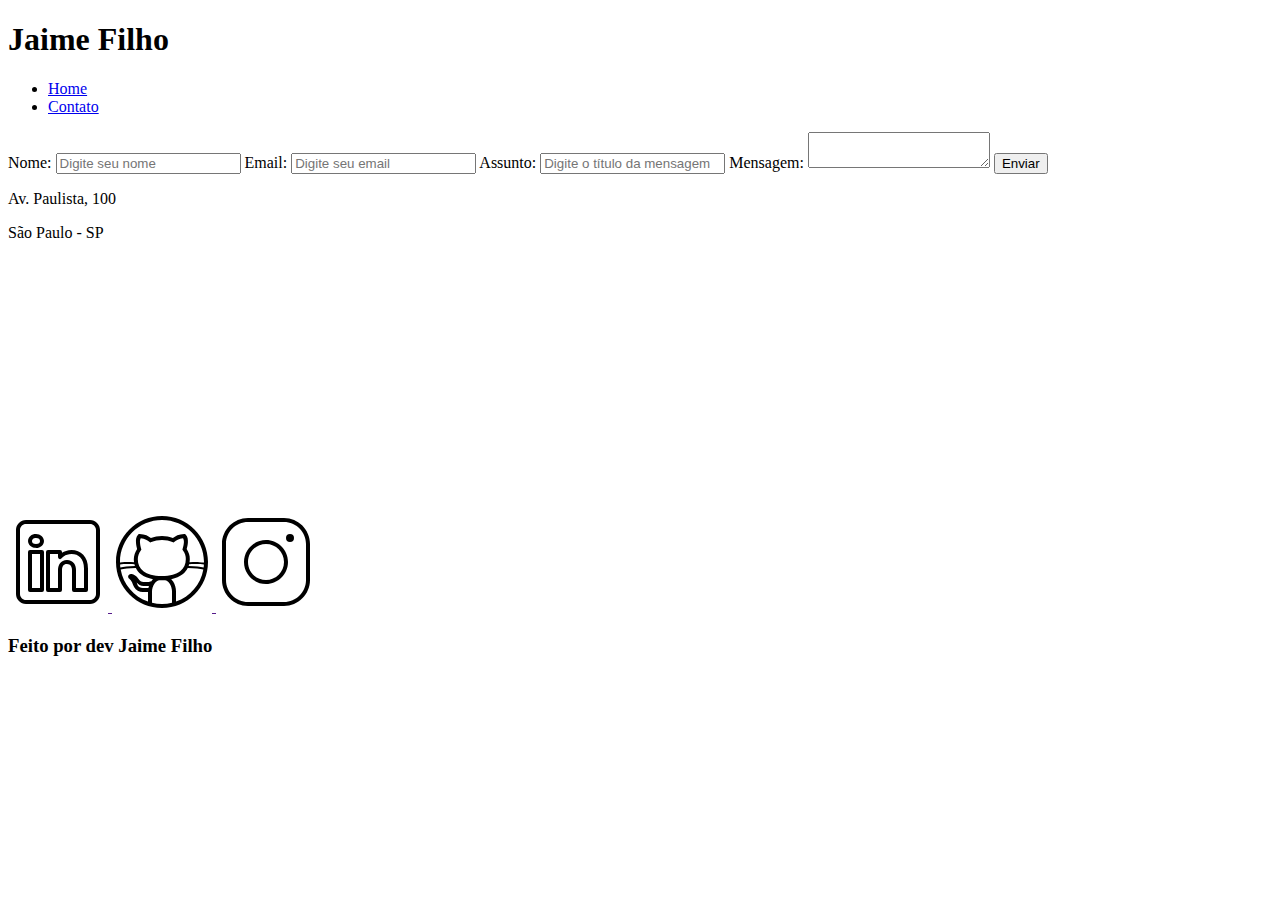
==== contato.html @ fcbf4510 "portfolio - criação do html" ====
<!DOCTYPE html>
<html lang="pt-br">
	
	<head>
		<meta charset="UTF-8">
		
		<meta name="viewport" content="width=device-width, initial-scale=1.0">
		<meta name="description" content="Projeto Portfólio">
		<meta name="author" content="Generation Brasil">
		<meta name="keywords" content="HTML, CSS, JavaScript">
		
		<link rel="icon" type="image/svg" href="./assets/img/favicon.svg" />

		<title>Meu Perfil</title>
	</head>

	<body>

		<!-- Cabeçalho da Página (header) -->
		<header>

			<!-- Div Conteudo do Cabeçalho -->
			<div id="header_content">

				<!-- Titulo do Cabeçalho -->
				<div id="titulo">

					<!-- Seu nome -->
					<h1>Jaime Filho</h1>

				</div>

				<!-- Conteudo do Menu da Página (header) -->
				<div id="menu">

					<!-- Menu da Página -->
					<nav>

						<!-- Marcadores não ordenados + links -->
						<ul id="menu">
							<li>
								<a href="index.html">Home</a>
							</li>
							<li>
								<a href="contato.html">Contato</a>
							</li>
						</ul>

					</nav>

				</div>

			</div>

		</header>

		<!-- Seção Principal da Página (main) -->
		<main>
			
			<!-- Seção Formulário de Contato e Redes Sociais -->
			<section id="contact">
				
				<!-- Seção do Formulário-->
				<form action="#" method="submit">

					<label for="nome">Nome: </label>
					<input
						id="nome"
						type="text"
						name="name"
						placeholder="Digite seu nome"
						required
					/>
					<span id="txtNome"></span>

					<label for="email">Email: </label>
					<input
						id="email"
						type="email"
						name="email"
						placeholder="Digite seu email"
						required
					/>
					<span id="txtEmail"></span>

					<label for="subject">Assunto: </label>
					<input
						id="subject"
						type="text"
						name="subject"
						placeholder="Digite o título da mensagem"
						required
					/>
					<span id="txtSubject"></span>

					<label for="message">Mensagem: </label>
					<textarea
						id="message"
						name="message"
						placeholder="Digite sua mensagem"
						required
					>
					</textarea>

					<button type="submit">Enviar</button>

				</form>

				<!-- Seção do Google Maps -->
				<article id="mapa">

					<div id="endereco">
						<p>Av. Paulista, 100</p>
						<p>São Paulo - SP</p>
					</div>

					<iframe
						src="https://www.google.com/maps/embed?pb=!1m18!1m12!1m3!1d3657.106696296001!2d-46.65390548535577!3d-23.564611167596592!2m3!1f0!2f0!3f0!3m2!1i1024!2i768!4f13.1!3m3!1m2!1s0x94ce59c7f481fd9f%3A0x9982bfde4df54830!2sAv.%20Paulista%2C%201000%20-%20Bela%20Vista%2C%20S%C3%A3o%20Paulo%20-%20SP%2C%2001310-100!5e0!3m2!1spt-BR!2sbr!4v1594056507065!5m2!1spt-BR!2sbr"
						width="400"
						height="250"
						frameborder="0"
						style="border: 0"
						allowfullscreen=""
						aria-hidden="false"
						tabindex="0"
						id="mapa"
					>
                    </iframe>

				</article>

			</section>

		</main>

		<!-- Rodapé da Página (footer) -->
		<footer>

			<!-- Seção de Contato - Redes Sociais-->
			<section id="redes_sociais">

				<a href="">
					<img src="assets/img/linkedin.svg" alt="LinkedIn" />
				</a>
				<a href="">
					<img src="assets/img/github.svg" alt="Github" />
				</a>
				<a href="">
					<img src="assets/img/instagram.svg" alt="Instagram" />
				</a>

			</section>

			<h3>Feito por dev Jaime Filho</h3>

		</footer>

	</body>

</html>
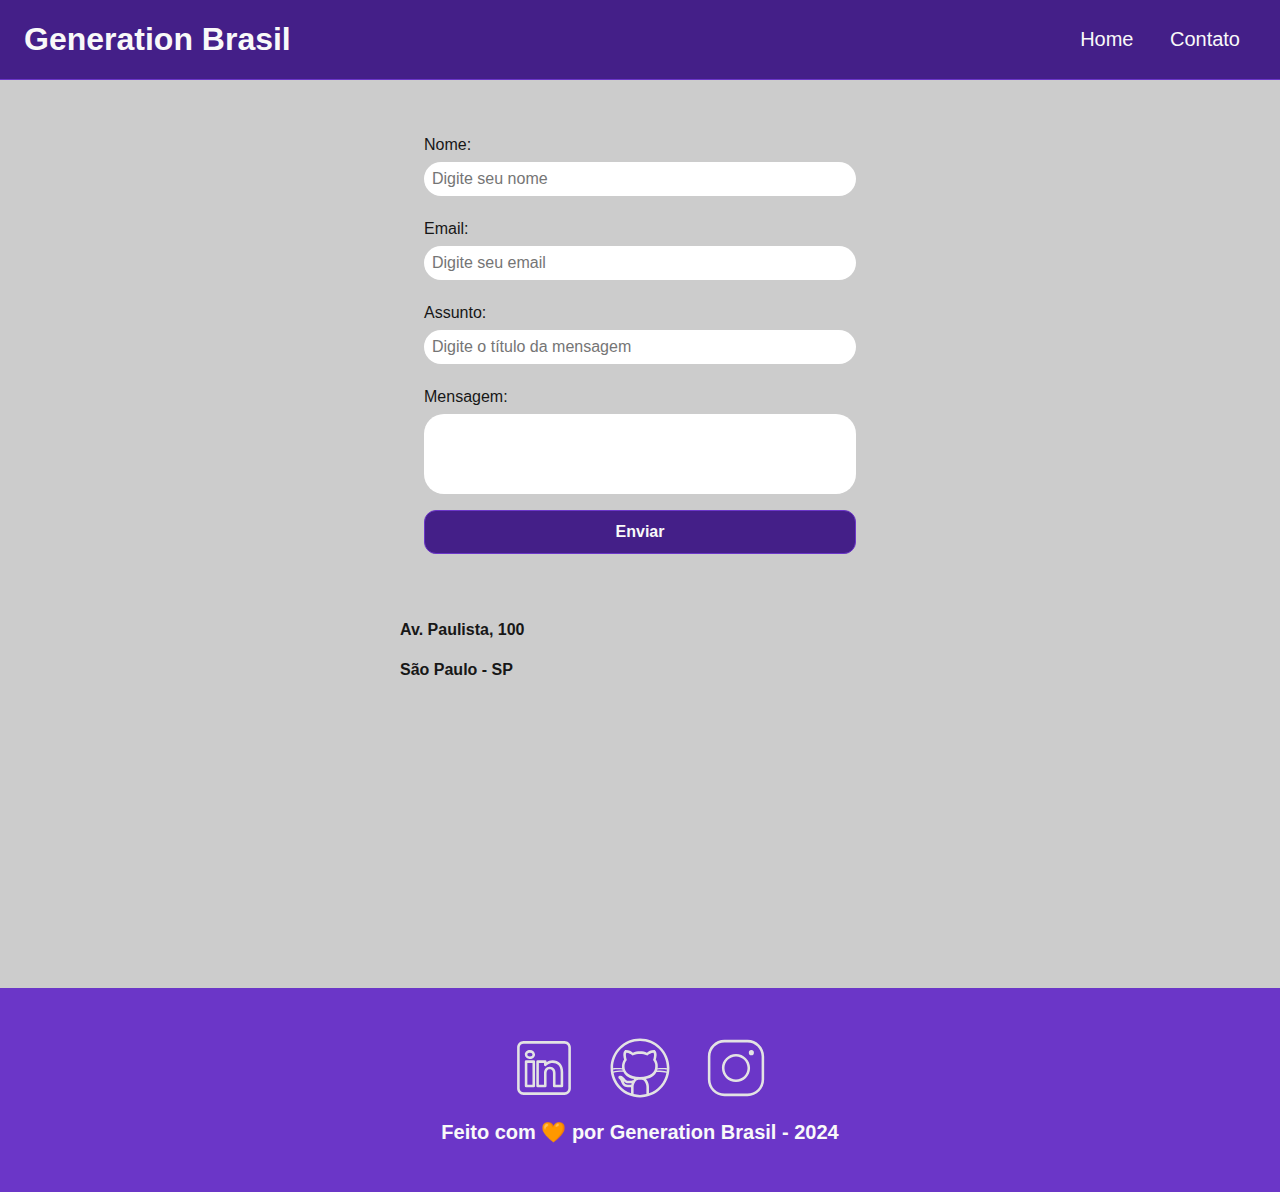
==== commit 13fed7d0: "somando CSS" ====
--- a/contato.html
+++ b/contato.html
@@ -10,52 +10,53 @@
 		<meta name="keywords" content="HTML, CSS, JavaScript">
 		
 		<link rel="icon" type="image/svg" href="./assets/img/favicon.svg" />
-
+		<!-- Link para a Folha de Estilo da Página - CSS -->
+		<link rel="stylesheet" href="./assets/css/style.css">	
 		<title>Meu Perfil</title>
 	</head>
 
 	<body>
 
-		<!-- Cabeçalho da Página (header) -->
-		<header>
+			<!-- Cabeçalho da Página (header) -->
+			<header>
 
-			<!-- Div Conteudo do Cabeçalho -->
-			<div id="header_content">
-
-				<!-- Titulo do Cabeçalho -->
-				<div id="titulo">
-
-					<!-- Seu nome -->
-					<h1>Jaime Filho</h1>
-
+				<!-- Div Conteudo do Cabeçalho -->
+				<div id="header_content" class="flex">
+	
+					<!-- Titulo do Cabeçalho -->
+					<div id="titulo">
+	
+						<!-- Seu nome -->
+						<h1>Generation Brasil</h1>
+	
+					</div>
+	
+					<!-- Conteudo do Menu da Página (header) -->
+					<div id="menu">
+	
+						<!-- Menu da Página -->
+						<nav>
+	
+							<!-- Marcadores não ordenados + links -->
+							<ul id="menu">
+								<li>
+									<a href="index.html">Home</a>
+								</li>
+								<li>
+									<a href="contato.html">Contato</a>
+								</li>
+							</ul>
+	
+						</nav>
+	
+					</div>
+	
 				</div>
-
-				<!-- Conteudo do Menu da Página (header) -->
-				<div id="menu">
-
-					<!-- Menu da Página -->
-					<nav>
-
-						<!-- Marcadores não ordenados + links -->
-						<ul id="menu">
-							<li>
-								<a href="index.html">Home</a>
-							</li>
-							<li>
-								<a href="contato.html">Contato</a>
-							</li>
-						</ul>
-
-					</nav>
-
-				</div>
-
-			</div>
-
-		</header>
+	
+			</header>
 
 		<!-- Seção Principal da Página (main) -->
-		<main>
+		<main class="flex">
 			
 			<!-- Seção Formulário de Contato e Redes Sociais -->
 			<section id="contact">
@@ -107,7 +108,7 @@
 				</form>
 
 				<!-- Seção do Google Maps -->
-				<article id="mapa">
+				<article id="mapa" class="flex_start">
 
 					<div id="endereco">
 						<p>Av. Paulista, 100</p>
@@ -134,26 +135,27 @@
 		</main>
 
 		<!-- Rodapé da Página (footer) -->
-		<footer>
+		<footer class="flex">
 
 			<!-- Seção de Contato - Redes Sociais-->
 			<section id="redes_sociais">
 
 				<a href="">
-					<img src="assets/img/linkedin.svg" alt="LinkedIn" />
+					<img src="assets/img/linkedin.svg" alt="LinkedIn" class="social_icon"/>
 				</a>
 				<a href="">
-					<img src="assets/img/github.svg" alt="Github" />
+					<img src="assets/img/github.svg" alt="Github" class="social_icon"/>
 				</a>
 				<a href="">
-					<img src="assets/img/instagram.svg" alt="Instagram" />
+					<img src="assets/img/instagram.svg" alt="Instagram" class="social_icon"/>
 				</a>
 
 			</section>
 
-			<h3>Feito por dev Jaime Filho</h3>
+			<h3>Feito com 🧡 por Generation Brasil - 2024</h3>
 
 		</footer>
+
 
 	</body>
 
--- a/assets/css/style.css
+++ b/assets/css/style.css
@@ -0,0 +1,245 @@
+/* Resetando as configurações padrões */
+* {
+    margin: 0;
+    padding: 0;
+    box-sizing: border-box;
+    text-decoration: none;
+    outline: none;
+    font-weight: 400;
+    font-family: sans-serif;
+}
+
+:root {
+    --purple-200: #9a7bd1;
+    --purple-500: #6b36c8;
+    --purple-800: #441f88;
+
+    --black-800: #171717;
+
+    --gray-200: #cccccc;
+    --gray-400: #505861;
+
+    --white: #F9F9F9;
+}
+
+html {
+    width: 100%;
+    height: 100vh;
+}
+
+body {
+    background: var(--gray-200);
+    color: var(--black-800);
+}
+
+/* Definindo as configurações de títulos e paragrafo */
+h1{
+    color: var(--white);
+    font-size: 2rem;
+    font-weight: 700;
+}
+
+h2{
+    padding: 1rem;
+    color: var(--black-800);
+    font-size: 1.5rem;
+    font-weight: 600;
+    text-align: left;
+}
+
+h3{
+    padding: 1rem;
+    color: var(--white);
+    font-size: 1.25rem;
+    font-weight: 700;
+    text-align: center;
+}
+
+p{
+    font-size: 1rem;
+    line-height: 1.5rem;
+    text-align: justify;
+    padding: 0.5rem 0;
+}
+
+/* Definindo as configurações do Flexbox */
+
+.flex {
+    display: flex;
+    justify-content: center;
+    align-items: center;
+}
+
+.flex_start {
+    display: flex;
+    justify-content: flex-start;
+}
+ 
+ /* Estilização da Seção Header */
+ #header_content {
+    height: 80px;
+    position: sticky; 
+    top: 0; 
+    width: 100%; 
+    justify-content: space-between;
+    padding: 24px;
+    background-color: var(--purple-800);
+    border-bottom: 1px solid var(--purple-500);
+}
+ 
+ #menu li {
+    display: inline;
+    padding: 1rem;
+ }
+ 
+ #menu li a {
+    text-decoration: none;
+    color: var(--white);
+    font-size: 20px;
+ }
+ 
+ #menu li a:hover {
+    color: var(--purple-200);
+    text-decoration: underline;
+ }
+ 
+ /* Estilização da Seção About */
+
+ #about{
+    flex-direction: column;
+    margin: 2rem auto;
+    width: 90%;
+ }
+
+#conteudo{
+    flex-direction: row;
+    gap: 2rem;
+
+}
+
+.img_profile{
+    width: 200px;
+}
+ 
+/* Estilização da Seção Video */
+
+#video{
+    flex-direction: column;
+    margin: 2rem auto;
+    width: 90%;
+ }
+
+/* Estilização da Seção Footer */
+
+footer{
+    flex-direction: column;
+    margin: 0;
+    padding: 2rem;
+    color: var(--white);
+    background-color: var(--purple-500);
+    font-weight: bold;
+    text-align: center;
+}
+
+#redes_sociais {
+    display: flex;
+    justify-content: space-evenly; 
+    margin: 1rem 0 0 0;
+    width: 320px;
+}
+
+.social_icon {
+    width: 4rem;
+    height: 4rem;
+    filter: brightness(0) 
+            saturate(100%) 
+            invert(100%) 
+            sepia(0%) 
+            saturate(7457%) 
+            hue-rotate(23deg) 
+            brightness(95%) 
+            contrast(87%);
+}
+
+.social_icon:hover {  
+    filter: brightness(0) 
+            saturate(100%) 
+            invert(65%) 
+            sepia(59%) 
+            saturate(2437%) 
+            hue-rotate(213deg) 
+            brightness(86%) 
+            contrast(88%);
+}
+
+ /*Estilização da Página de Contato*/
+ 
+ #contact{
+    flex-direction: column;
+    gap: 2rem;
+ }
+
+form {
+    display: flex;
+    flex-direction: column;
+    width: 480px;
+    margin: 2rem 0;
+    padding: 1.5rem;
+    border: none;
+}
+
+form label {
+    font-size: 1rem;
+    text-align: left;
+    font-weight: 500;
+}
+
+form input,
+textarea {
+    margin: 0.5rem 0 1rem;
+    padding: 0.5rem;
+    border-radius: 1.25rem;
+    border: none;
+    width: 100%;
+    font-size: 1rem;
+}
+
+textarea {
+    resize: none;
+    height: 5rem;
+}
+
+form span{
+    margin: 0 0 0.5rem 0.75rem;
+    font-size: 0.75rem;
+    line-height: 1rem;
+    color: red;
+}
+
+form button {
+    text-align: center;
+    padding: 0.75rem 2rem;
+    background: var(--purple-800);
+    border: 1px solid var(--purple-500);
+    color: var(--white);
+    border-radius: 0.75rem;
+    font-weight: 700;
+    font-size: 1rem;
+}
+
+form button:hover {
+    background: var(--purple-500);
+}
+
+/* Estilização do Mapa */
+#mapa{
+    width: 480px;
+    flex-direction: column;
+    gap: 3rem;
+}
+
+#endereco > p{
+    font-size: 1rem;
+    text-align: justify;
+    font-weight: 600;
+}
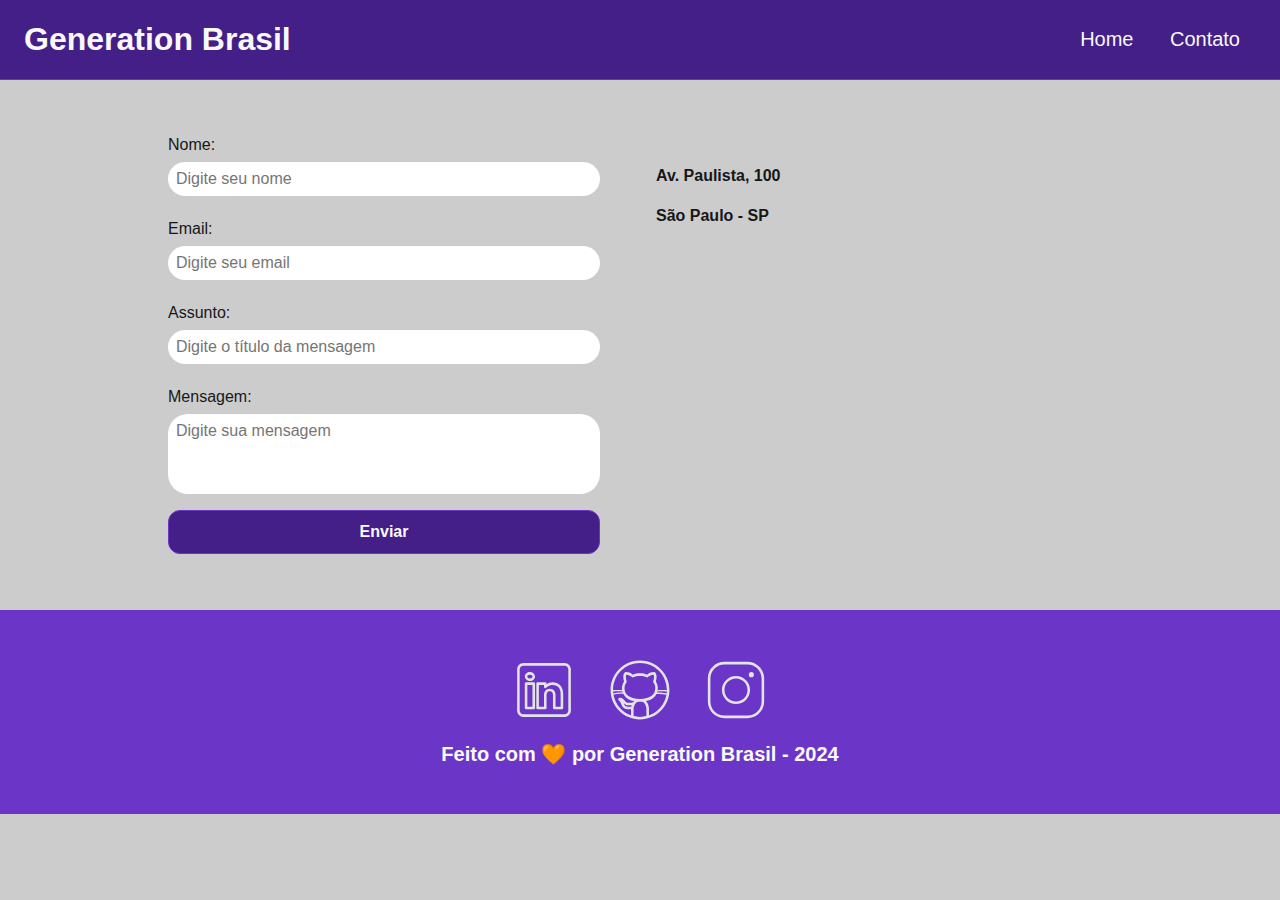
==== commit d60c4bba: "atualizações" ====
--- a/contato.html
+++ b/contato.html
@@ -1,6 +1,5 @@
 <!DOCTYPE html>
 <html lang="pt-br">
-	
 	<head>
 		<meta charset="UTF-8">
 		
@@ -10,77 +9,61 @@
 		<meta name="keywords" content="HTML, CSS, JavaScript">
 		
 		<link rel="icon" type="image/svg" href="./assets/img/favicon.svg" />
+
 		<!-- Link para a Folha de Estilo da Página - CSS -->
-		<link rel="stylesheet" href="./assets/css/style.css">	
+		<link rel="stylesheet" href="./assets/css/style.css" />
+
 		<title>Meu Perfil</title>
 	</head>
+	<body>
+		<!-- Cabeçalho da Página (header) -->
+		<header>
+			<!-- Div Conteudo do Cabeçalho -->
+			<div id="header_content" class="flex">
+				<!-- Titulo do Cabeçalho -->
+				<div id="titulo">
+					<!-- Seu nome -->
+					<h1>Generation Brasil</h1>
+				</div>
 
-	<body>
-
-			<!-- Cabeçalho da Página (header) -->
-			<header>
-
-				<!-- Div Conteudo do Cabeçalho -->
-				<div id="header_content" class="flex">
-	
-					<!-- Titulo do Cabeçalho -->
-					<div id="titulo">
-	
-						<!-- Seu nome -->
-						<h1>Generation Brasil</h1>
-	
-					</div>
-	
-					<!-- Conteudo do Menu da Página (header) -->
-					<div id="menu">
-	
-						<!-- Menu da Página -->
-						<nav>
-	
-							<!-- Marcadores não ordenados + links -->
-							<ul id="menu">
-								<li>
-									<a href="index.html">Home</a>
-								</li>
-								<li>
-									<a href="contato.html">Contato</a>
-								</li>
-							</ul>
-	
-						</nav>
-	
-					</div>
-	
+				<!-- Conteudo do Menu da Página (header) -->
+				<div id="menu">
+					<!-- Menu da Página -->
+					<nav>
+						<!-- Marcadores não ordenados + links -->
+						<ul id="menu">
+							<li>
+								<a href="index.html">Home</a>
+							</li>
+							<li>
+								<a href="contato.html">Contato</a>
+							</li>
+						</ul>
+					</nav>
 				</div>
-	
-			</header>
+			</div>
+		</header>
 
 		<!-- Seção Principal da Página (main) -->
-		<main class="flex">
-			
-			<!-- Seção Formulário de Contato e Redes Sociais -->
-			<section id="contact">
-				
-				<!-- Seção do Formulário-->
-				<form action="#" method="submit">
-
-					<label for="nome">Nome: </label>
+		<main>
+			<div id="contact" class="flex">
+				<!-- Seção Formulário de Contato-->
+				<form action="#" method="submit" id="formulario">
+					<label for="name">Nome: </label>
 					<input
-						id="nome"
+						id="name"
 						type="text"
 						name="name"
 						placeholder="Digite seu nome"
-						required
 					/>
 					<span id="txtNome"></span>
 
 					<label for="email">Email: </label>
 					<input
 						id="email"
-						type="email"
+						type="text"
 						name="email"
 						placeholder="Digite seu email"
-						required
 					/>
 					<span id="txtEmail"></span>
 
@@ -90,7 +73,6 @@
 						type="text"
 						name="subject"
 						placeholder="Digite o título da mensagem"
-						required
 					/>
 					<span id="txtSubject"></span>
 
@@ -99,17 +81,14 @@
 						id="message"
 						name="message"
 						placeholder="Digite sua mensagem"
-						required
-					>
-					</textarea>
+					></textarea>
 
 					<button type="submit">Enviar</button>
-
 				</form>
 
 				<!-- Seção do Google Maps -->
-				<article id="mapa" class="flex_start">
-
+				<section id="mapa" class="flex_start">
+					
 					<div id="endereco">
 						<p>Av. Paulista, 100</p>
 						<p>São Paulo - SP</p>
@@ -125,21 +104,18 @@
 						aria-hidden="false"
 						tabindex="0"
 						id="mapa"
+						onmousemove="mapaZoom()" 
+						onmouseout="mapaNormal()"
 					>
-                    </iframe>
-
-				</article>
-
-			</section>
-
+					</iframe>
+				</section>
+			</div>
 		</main>
 
 		<!-- Rodapé da Página (footer) -->
 		<footer class="flex">
-
 			<!-- Seção de Contato - Redes Sociais-->
 			<section id="redes_sociais">
-
 				<a href="">
 					<img src="assets/img/linkedin.svg" alt="LinkedIn" class="social_icon"/>
 				</a>
@@ -149,14 +125,14 @@
 				<a href="">
 					<img src="assets/img/instagram.svg" alt="Instagram" class="social_icon"/>
 				</a>
-
 			</section>
 
 			<h3>Feito com 🧡 por Generation Brasil - 2024</h3>
-
+			
 		</footer>
 
+		<!-- Script JavaScript-->
+		<script src="./assets/js/script.js"></script>
 
 	</body>
-
 </html>--- a/assets/css/style.css
+++ b/assets/css/style.css
@@ -175,7 +175,7 @@
  /*Estilização da Página de Contato*/
  
  #contact{
-    flex-direction: column;
+    flex-direction: row;
     gap: 2rem;
  }
 
@@ -242,4 +242,4 @@
     font-size: 1rem;
     text-align: justify;
     font-weight: 600;
-}
+}